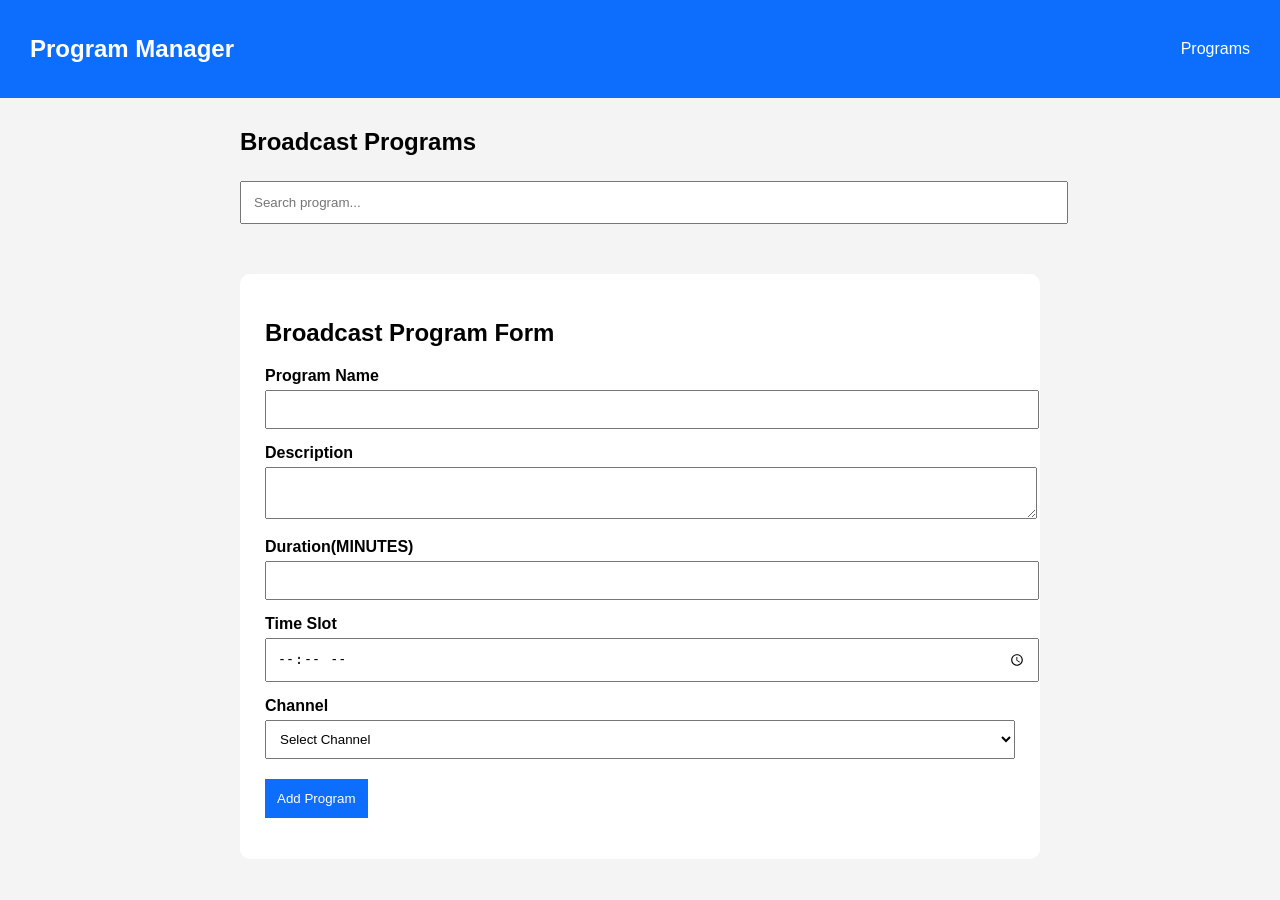
==== Profile/index.html @ 2ac4d375 "Initial commit" ====
<!DOCTYPE html>
<html lang="en">
<head>
  <meta charset="UTF-8">
  <meta name="viewport" content="width=device-width, initial-scale=1.0">
  <title>Program Manager</title>

  <link rel="stylesheet" href="info.css">
</head>

<body>

  <!-- Navigation -->
  <nav class="navbar">

    <h2 class="logo">Program Manager</h2>

    <div class="nav-links">
      <a href="#programListSection">Programs</a>
    </div>

  </nav>

  <!-- Program List -->
  <section id="programListSection" class="container">

    <h1>Broadcast Programs</h1>

    <input
      type="text"
      id="searchInput"
      placeholder="Search program..."
      oninput="searchPrograms()"
    >

    <div id="programList"></div>

  </section>

  <!-- Form -->
  <section id="formSection" class="container">

    <div class="form-card">

      <h1>Broadcast Program Form</h1>

      <form id="programForm" onsubmit="addProgram(event)">

        <label>Program Name</label>
        <input type="text" id="programName" required>

        <label>Description</label>
        <textarea id="description" required></textarea>

        <label>Duration(MINUTES)</label>
        <input type="number" id="duration" required>

        <label>Time Slot</label>
        <input type="time" id="timeSlot" required>

        <label>Channel</label>
        <select id="channel" required>
          <option value="">Select Channel</option>
          <option>SABC1</option>
          <option>SABC2</option>
          <option>SABC3</option>
          <option>eTV</option>
        </select>

        <button type="submit">Add Program</button>

      </form>

      <p id="message"></p>

    </div>

  </section>

  <script src="info.js"></script>

</body>
</html>
---- Profile/info.css ----
body {
  font-family: Arial, sans-serif;
  margin: 0;
  background: #f4f4f4;
}


.navbar {
  background: #0d6efd;
  color: white;
  padding: 15px 30px;

  display: flex;
  justify-content: space-between;
  align-items: center;
}

.nav-links a {
  color: white;
  text-decoration: none;
  margin-left: 20px;
}

.nav-links a:hover {
  color: yellow;
}


.container {
  width: 90%;
  max-width: 800px;
  margin: 30px auto;
}


#searchInput {
  width: 100%;
  padding: 12px;
  margin-bottom: 20px;
}


.form-card {
  background: white;
  padding: 25px;
  border-radius: 10px;
}

label {
  display: block;
  margin-top: 15px;
  font-weight: bold;
}

input,
textarea,
select {
  width: 100%;
  padding: 10px;
  margin-top: 5px;
}


button {
  margin-top: 20px;
  padding: 12px;
  border: none;
  background: #0d6efd;
  color: white;
  cursor: pointer;
}

button:hover {
  background: #084298;
}


.program-card {
  background: white;
  padding: 20px;
  margin-bottom: 20px;
  border-radius: 10px;
}
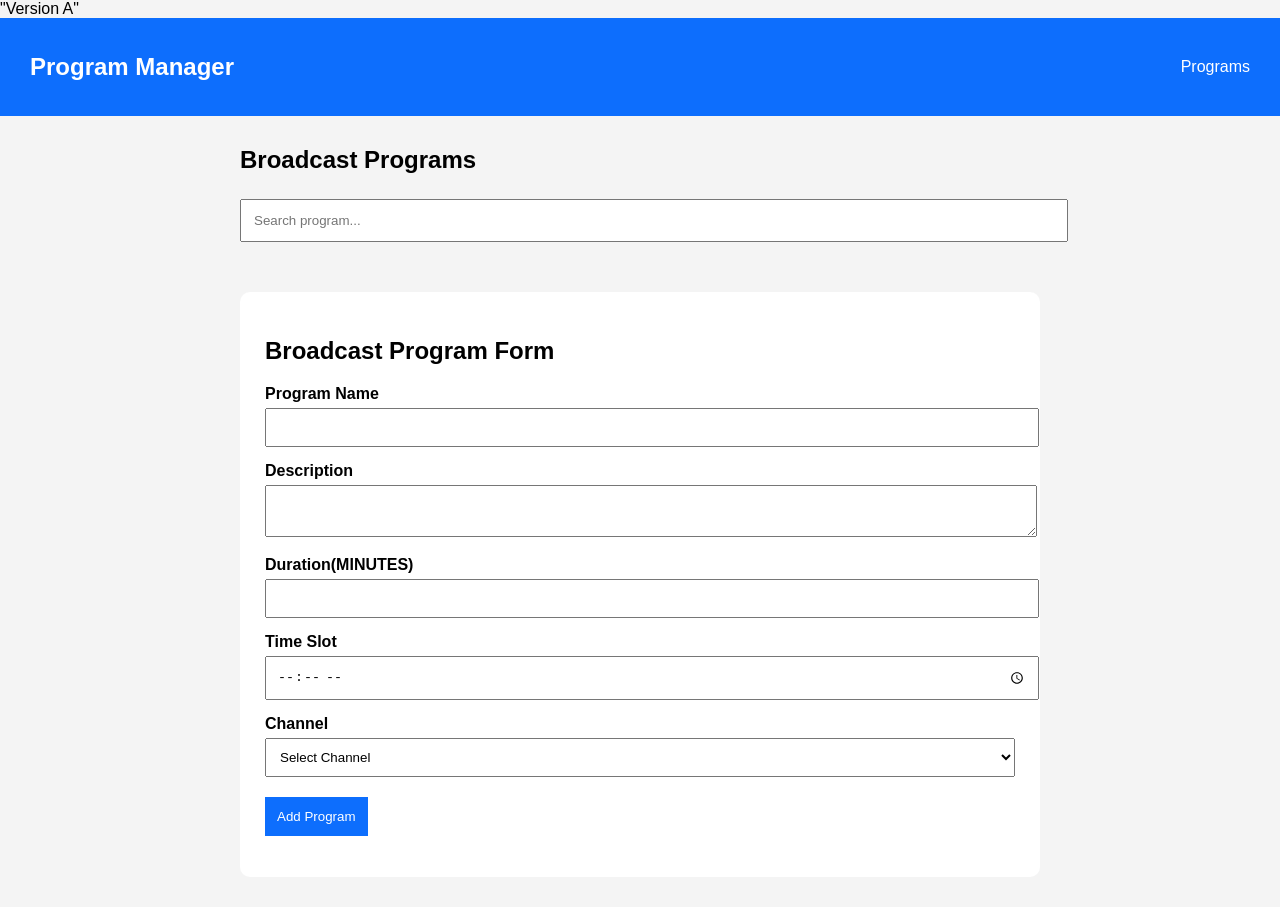
==== commit fe193dfc: "Version A" ====
--- a/Profile/index.html
+++ b/Profile/index.html
@@ -7,7 +7,7 @@
 
   <link rel="stylesheet" href="info.css">
 </head>
-
+"Version A"
 <body>
 
   <!-- Navigation -->
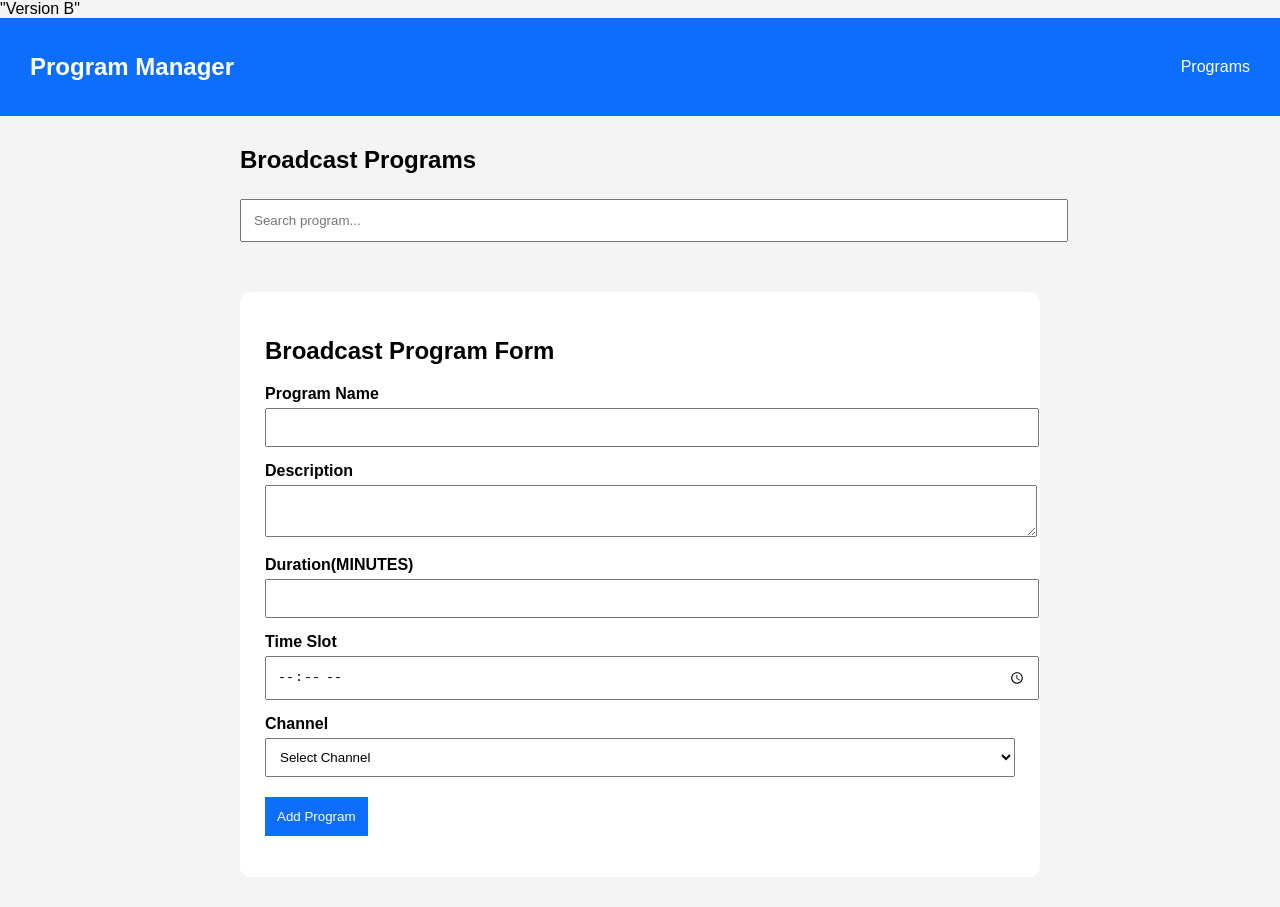
==== commit aa7eb0da: "Version B" ====
--- a/Profile/index.html
+++ b/Profile/index.html
@@ -7,7 +7,7 @@
 
   <link rel="stylesheet" href="info.css">
 </head>
-"Version A"
+"Version B"
 <body>
 
   <!-- Navigation -->
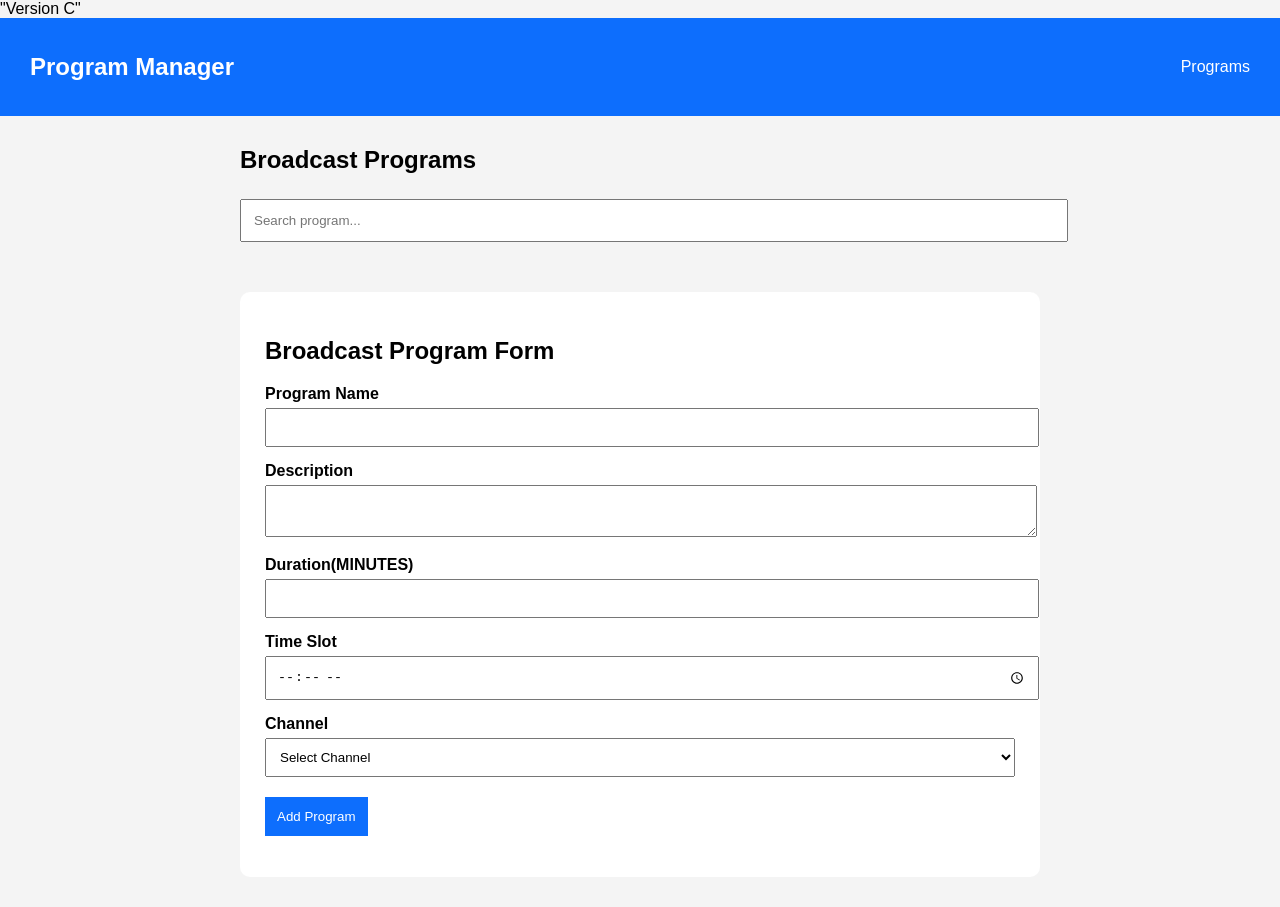
==== commit bd45886f: "Version C" ====
--- a/Profile/index.html
+++ b/Profile/index.html
@@ -7,7 +7,7 @@
 
   <link rel="stylesheet" href="info.css">
 </head>
-"Version B"
+"Version C"
 <body>
 
   <!-- Navigation -->
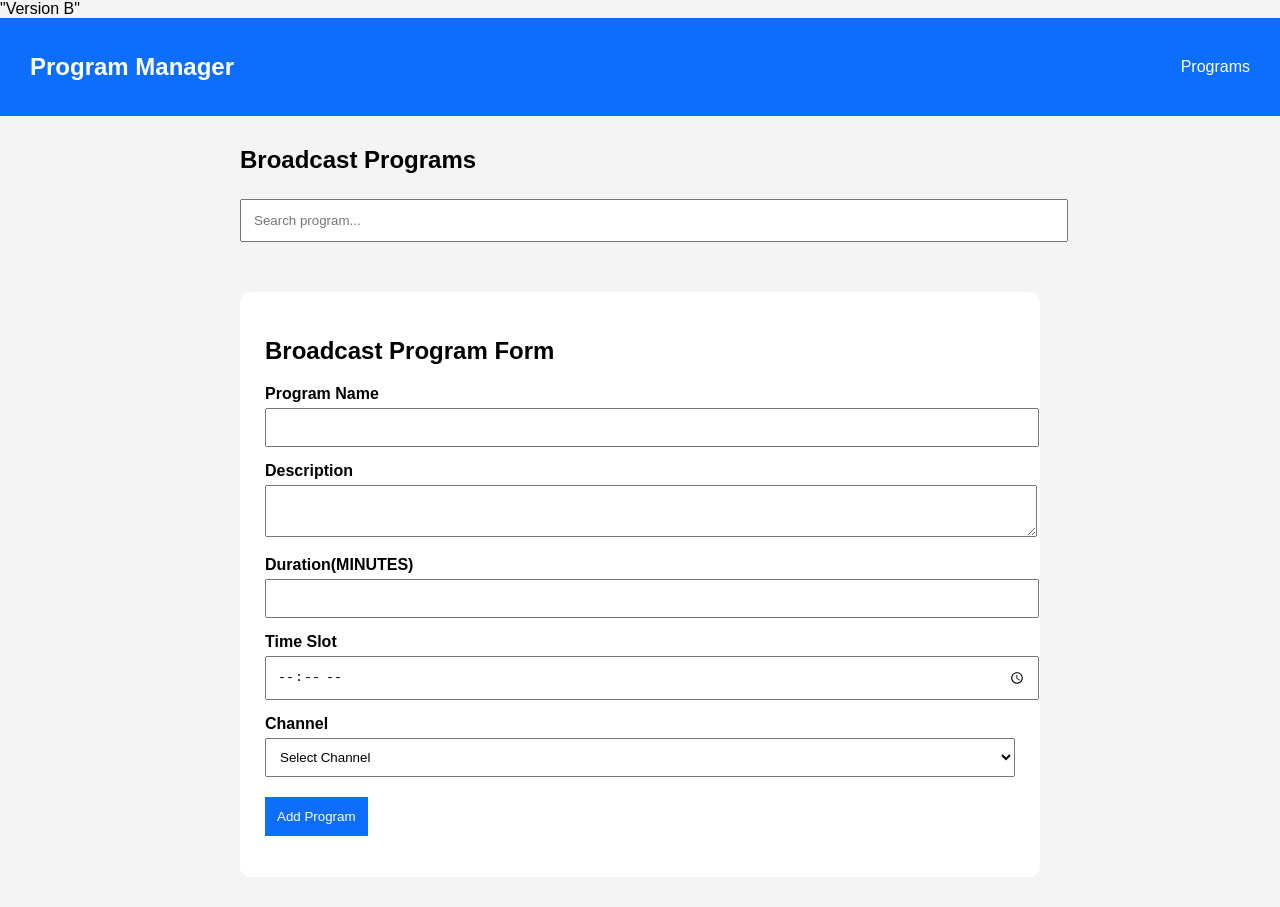
==== commit 4059efa6: "Resolve merge conflict" ====
--- a/Profile/index.html
+++ b/Profile/index.html
@@ -7,7 +7,7 @@
 
   <link rel="stylesheet" href="info.css">
 </head>
-"Version C"
+"Version B"
 <body>
 
   <!-- Navigation -->
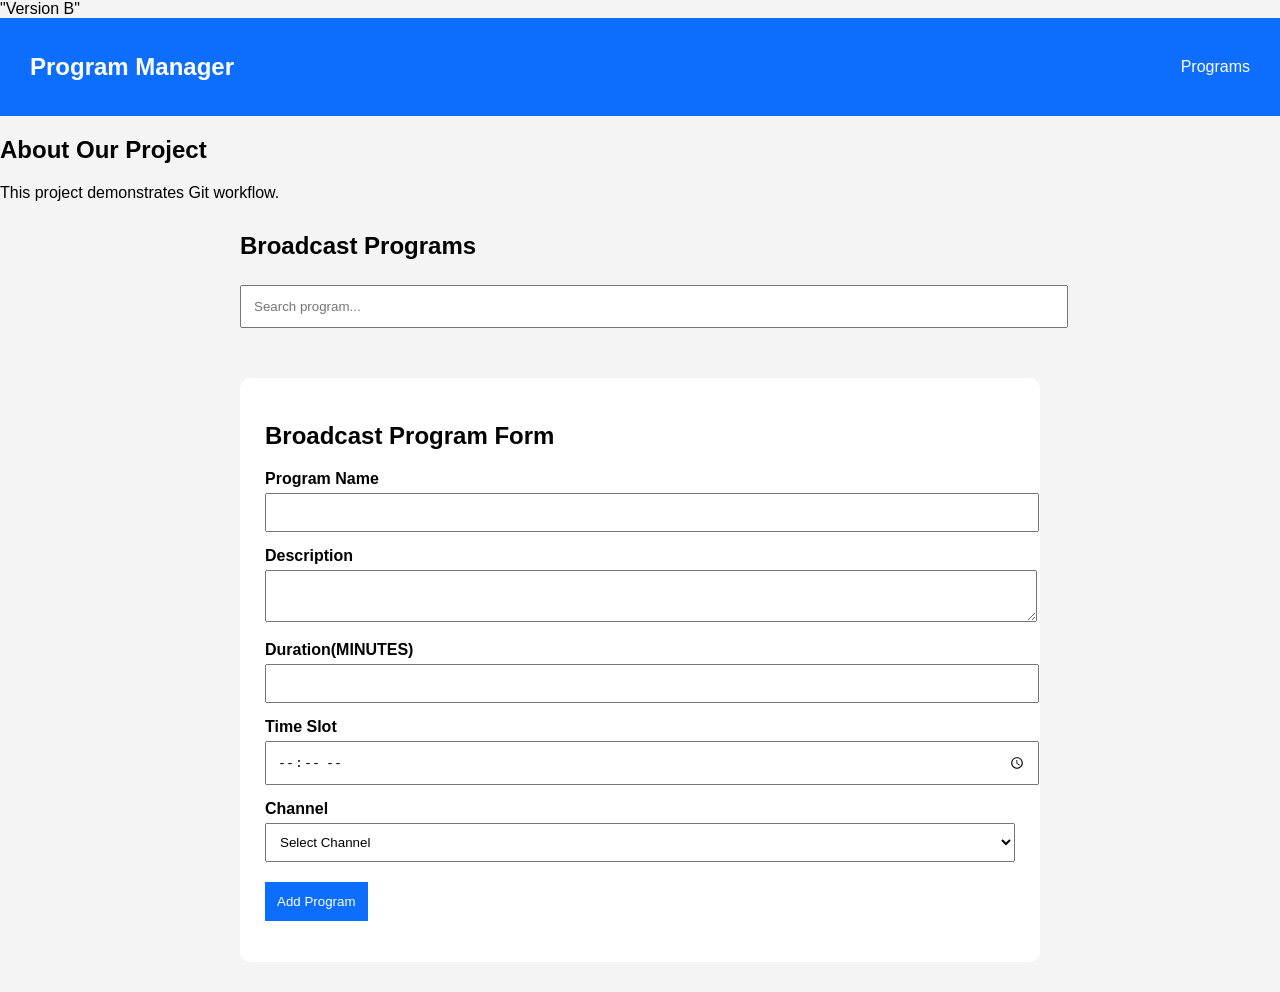
==== commit 84bf8ef6: "modified form" ====
--- a/Profile/index.html
+++ b/Profile/index.html
@@ -22,6 +22,11 @@
   </nav>
 
   <!-- Program List -->
+   <section>
+    <h2>About Our Project</h2>
+    <p>This project demonstrates Git workflow.</p>
+</section>
+
   <section id="programListSection" class="container">
 
     <h1>Broadcast Programs</h1>
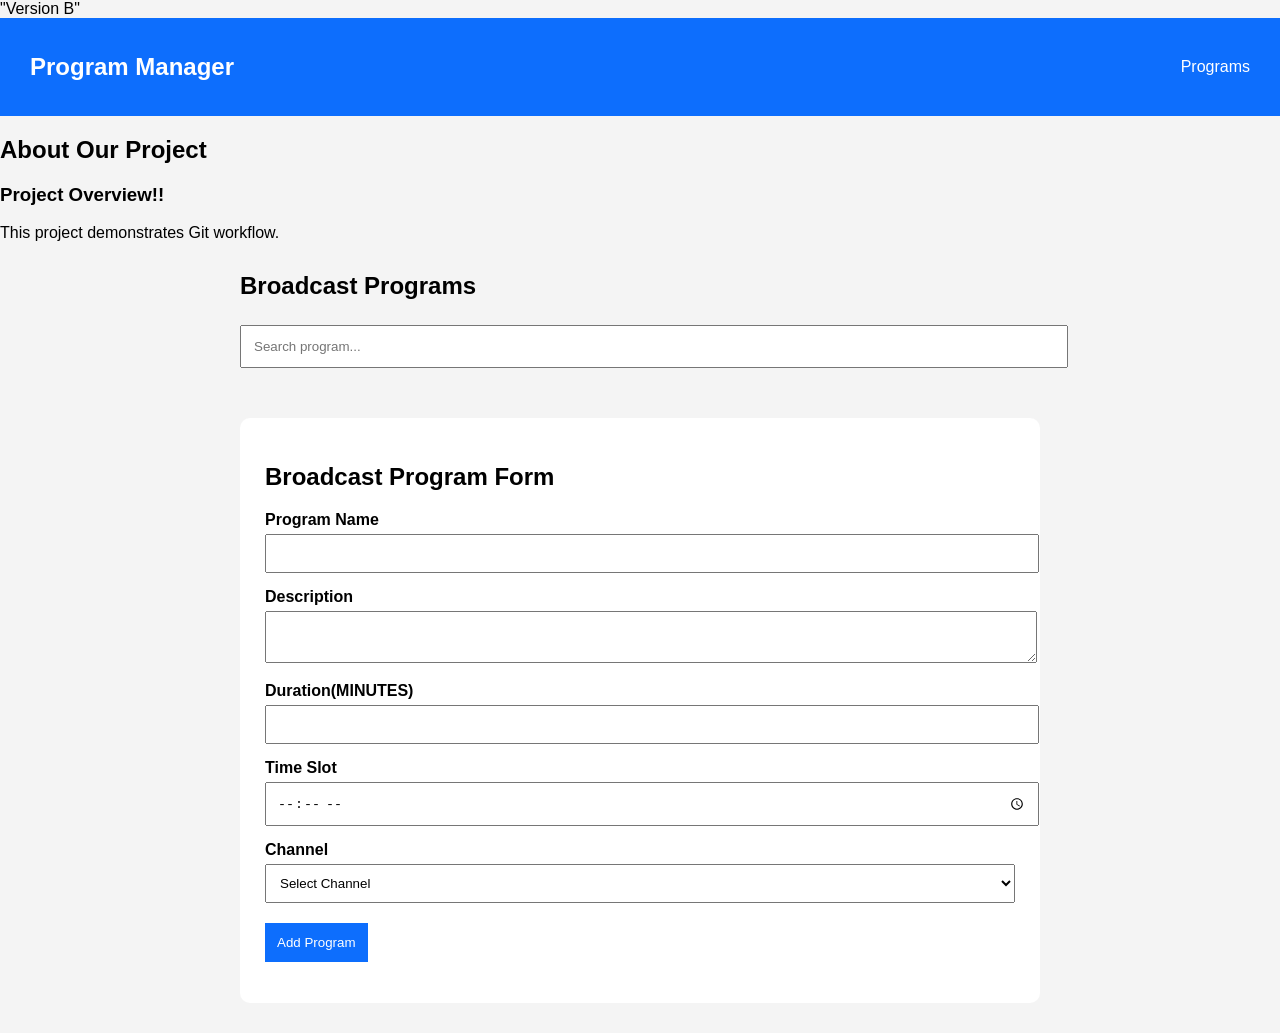
==== commit eacfa2e1: "Added about section to homepage" ====
--- a/Profile/index.html
+++ b/Profile/index.html
@@ -24,6 +24,7 @@
   <!-- Program List -->
    <section>
     <h2>About Our Project</h2>
+    <h3>Project Overview!!</h3>
     <p>This project demonstrates Git workflow.</p>
 </section>
 
